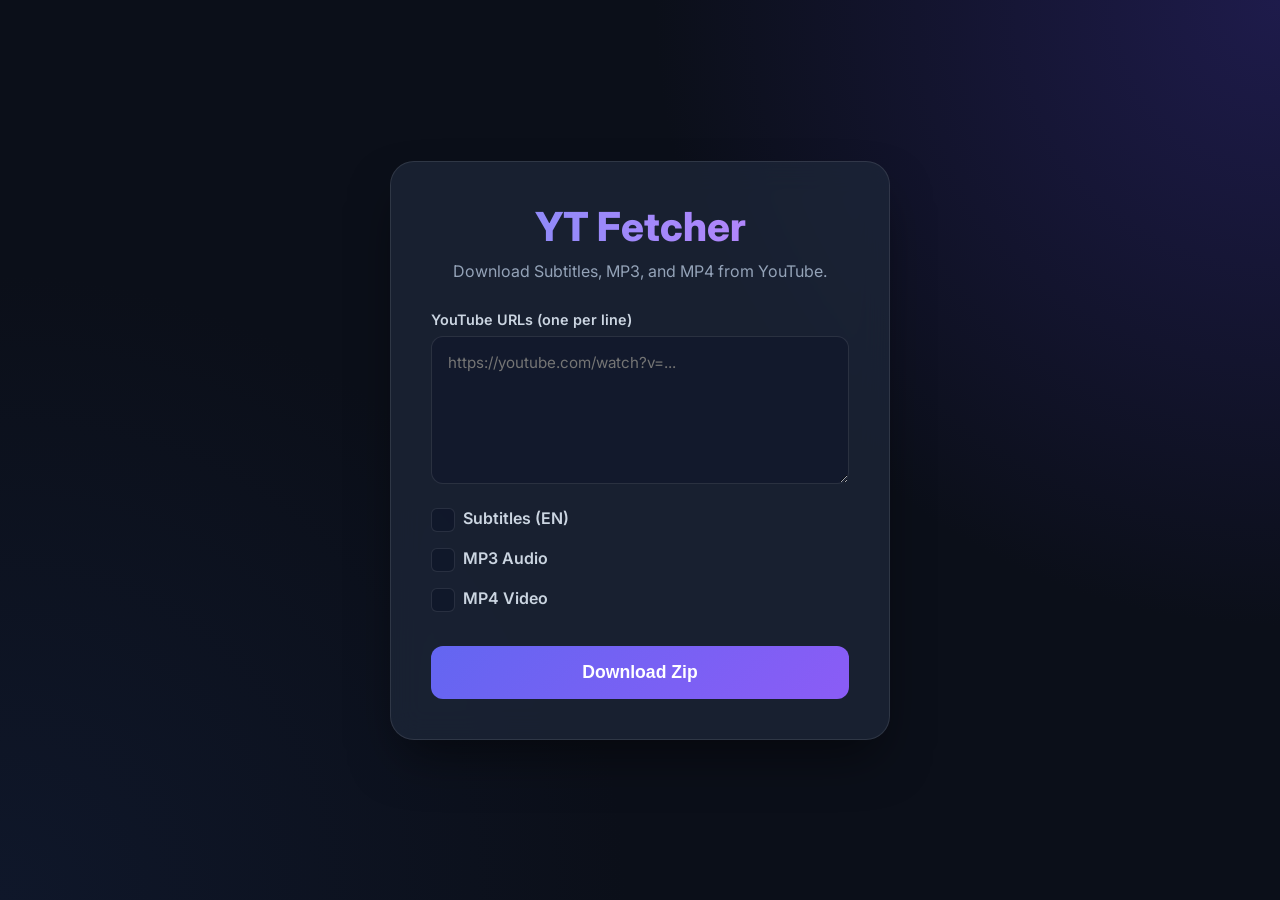
==== static/index.html @ 811424b6 "init" ====
<!DOCTYPE html>
<html lang="en">
<head>
    <meta charset="UTF-8">
    <meta name="viewport" content="width=device-width, initial-scale=1.0">
    <title>YT Fetcher</title>
    <link rel="preconnect" href="https://fonts.googleapis.com">
    <link rel="preconnect" href="https://fonts.gstatic.com" crossorigin>
    <link href="https://fonts.googleapis.com/css2?family=Inter:wght@400;600;800&display=swap" rel="stylesheet">
    <link rel="stylesheet" href="/static/style.css">
</head>
<body>
    <main class="container">
        <header>
            <h1>YT Fetcher</h1>
            <p>Download Subtitles, MP3, and MP4 from YouTube.</p>
        </header>

        <form id="download-form">
            <div class="input-group">
                <label for="urls">YouTube URLs (one per line)</label>
                <textarea id="urls" name="urls" rows="6" placeholder="https://youtube.com/watch?v=..." required></textarea>
            </div>

            <div class="checkbox-group">
                <label class="custom-checkbox">
                    <input type="checkbox" name="subtitles" id="subtitles">
                    <span class="checkmark"></span>
                    Subtitles (EN)
                </label>
                <label class="custom-checkbox">
                    <input type="checkbox" name="mp3" id="mp3">
                    <span class="checkmark"></span>
                    MP3 Audio
                </label>
                <label class="custom-checkbox">
                    <input type="checkbox" name="mp4" id="mp4">
                    <span class="checkmark"></span>
                    MP4 Video
                </label>
            </div>

            <button type="submit" id="submit-btn" class="glow-on-hover">
                <span class="btn-text">Download Zip</span>
                <div class="loader" id="loader"></div>
            </button>
            <div id="error-message" class="error-hidden"></div>
        </form>
    </main>

    <script src="/static/script.js"></script>
</body>
</html>
---- static/style.css ----
:root {
    --bg-color: #0b0f19;
    --text-color: #e2e8f0;
    --accent-color: #6366f1;
    --accent-hover: #4f46e5;
    --card-bg: rgba(30, 41, 59, 0.7);
    --border-color: rgba(255, 255, 255, 0.1);
}

body {
    margin: 0;
    padding: 0;
    background-color: var(--bg-color);
    color: var(--text-color);
    font-family: 'Inter', sans-serif;
    display: flex;
    justify-content: center;
    align-items: center;
    min-height: 100vh;
    background-image: radial-gradient(circle at top right, #1e1b4b, transparent 40%),
                      radial-gradient(circle at bottom left, #0f172a, transparent 40%);
}

.container {
    background: var(--card-bg);
    backdrop-filter: blur(16px);
    -webkit-backdrop-filter: blur(16px);
    border: 1px solid var(--border-color);
    border-radius: 24px;
    padding: 40px;
    width: 100%;
    max-width: 500px;
    box-shadow: 0 25px 50px -12px rgba(0, 0, 0, 0.5);
    animation: fadeUp 0.8s ease-out;
    box-sizing: border-box;
}

@keyframes fadeUp {
    from { opacity: 0; transform: translateY(20px); }
    to { opacity: 1; transform: translateY(0); }
}

header {
    text-align: center;
    margin-bottom: 30px;
}

h1 {
    margin: 0;
    font-size: 2.5rem;
    font-weight: 800;
    background: linear-gradient(to right, #818cf8, #c084fc);
    -webkit-background-clip: text;
    -webkit-text-fill-color: transparent;
}

p {
    color: #94a3b8;
    margin-top: 10px;
}

.input-group {
    display: flex;
    flex-direction: column;
    margin-bottom: 24px;
}

label {
    font-size: 0.9rem;
    font-weight: 600;
    margin-bottom: 8px;
    color: #cbd5e1;
}

textarea {
    background: rgba(15, 23, 42, 0.6);
    border: 1px solid var(--border-color);
    border-radius: 12px;
    padding: 16px;
    color: #f8fafc;
    font-family: 'Inter', monospace;
    font-size: 0.95rem;
    resize: vertical;
    transition: all 0.3s ease;
    box-sizing: border-box;
    width: 100%;
}

textarea:focus {
    outline: none;
    border-color: var(--accent-color);
    box-shadow: 0 0 0 3px rgba(99, 102, 241, 0.2);
}

.checkbox-group {
    display: flex;
    flex-direction: column;
    gap: 12px;
    margin-bottom: 30px;
}

.custom-checkbox {
    display: flex;
    align-items: center;
    cursor: pointer;
    user-select: none;
    font-size: 1rem;
    position: relative;
    padding-left: 32px;
}

.custom-checkbox input {
    position: absolute;
    opacity: 0;
    cursor: pointer;
    height: 0;
    width: 0;
}

.checkmark {
    position: absolute;
    top: 0;
    left: 0;
    height: 22px;
    width: 22px;
    background-color: rgba(15, 23, 42, 0.8);
    border: 1px solid var(--border-color);
    border-radius: 6px;
    transition: all 0.2s;
}

.custom-checkbox input:checked ~ .checkmark {
    background-color: var(--accent-color);
    border-color: var(--accent-color);
}

.checkmark:after {
    content: "";
    position: absolute;
    display: none;
}

.custom-checkbox input:checked ~ .checkmark:after {
    display: block;
}

.custom-checkbox .checkmark:after {
    left: 7px;
    top: 3px;
    width: 6px;
    height: 12px;
    border: solid white;
    border-width: 0 2px 2px 0;
    transform: rotate(45deg);
}

button {
    width: 100%;
    padding: 16px;
    border: none;
    border-radius: 12px;
    font-size: 1.1rem;
    font-weight: 600;
    color: white;
    cursor: pointer;
    background: linear-gradient(135deg, var(--accent-color), #8b5cf6);
    position: relative;
    overflow: hidden;
    transition: transform 0.2s, box-shadow 0.2s;
    display: flex;
    justify-content: center;
    align-items: center;
    box-sizing: border-box;
}

button:hover {
    transform: translateY(-2px);
    box-shadow: 0 10px 20px -10px var(--accent-color);
}

button:disabled {
    opacity: 0.7;
    cursor: not-allowed;
    transform: none;
}

.loader {
    display: none;
    width: 20px;
    height: 20px;
    border: 3px solid rgba(255,255,255,0.3);
    border-radius: 50%;
    border-top-color: white;
    animation: spin 1s ease-in-out infinite;
    margin-left: 10px;
}

@keyframes spin {
    to { transform: rotate(360deg); }
}

.error-hidden {
    display: none;
}

.error-visible {
    display: block;
    margin-top: 15px;
    padding: 12px;
    background: rgba(239, 68, 68, 0.1);
    border: 1px solid rgba(239, 68, 68, 0.3);
    color: #fca5a5;
    border-radius: 8px;
    font-size: 0.9rem;
    text-align: center;
}
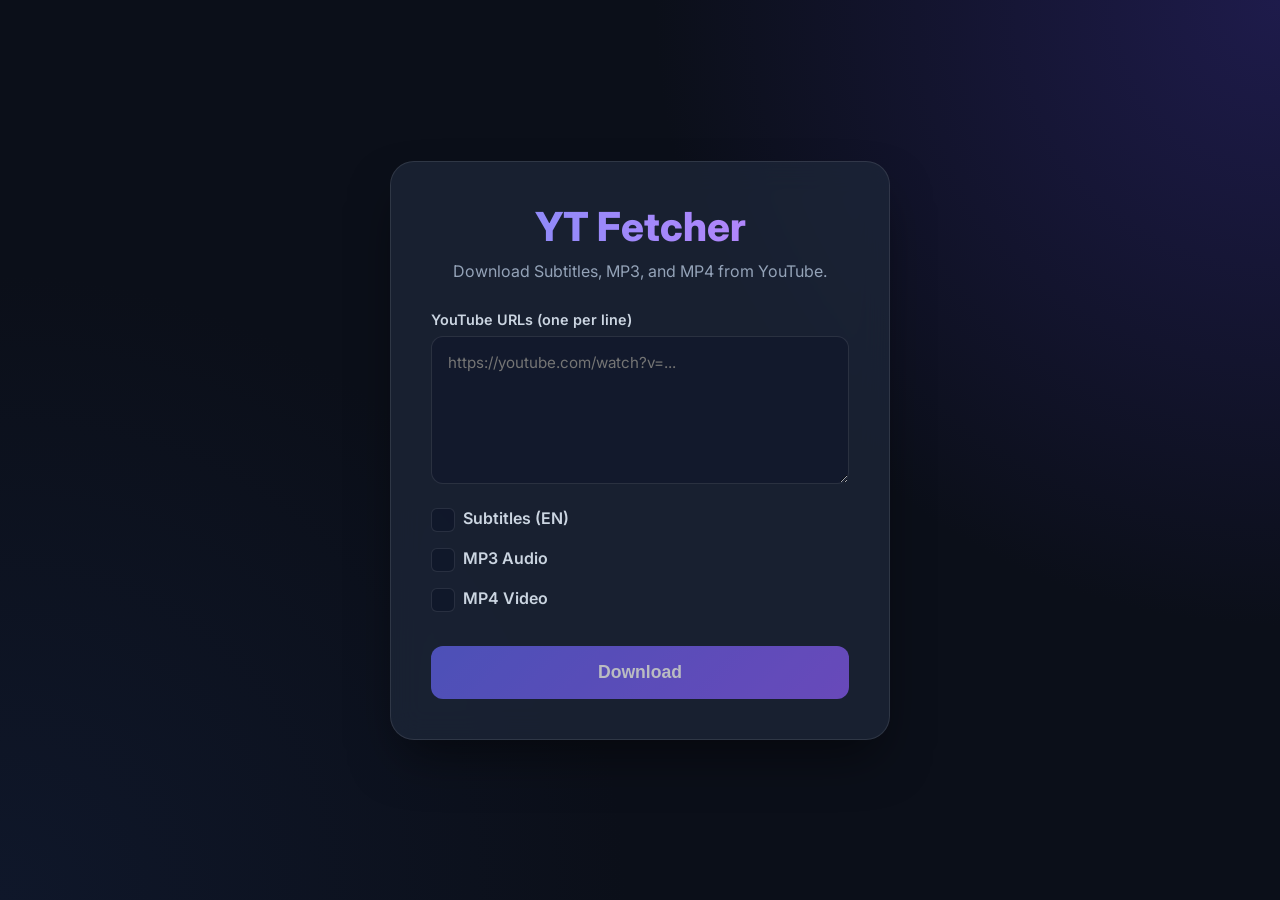
==== commit ded860f8: "fix bug (zip empty)" ====
--- a/static/index.html
+++ b/static/index.html
@@ -40,8 +40,8 @@
                 </label>
             </div>
 
-            <button type="submit" id="submit-btn" class="glow-on-hover">
-                <span class="btn-text">Download Zip</span>
+            <button type="submit" id="submit-btn" class="glow-on-hover" disabled>
+                <span class="btn-text">Download</span>
                 <div class="loader" id="loader"></div>
             </button>
             <div id="error-message" class="error-hidden"></div>
